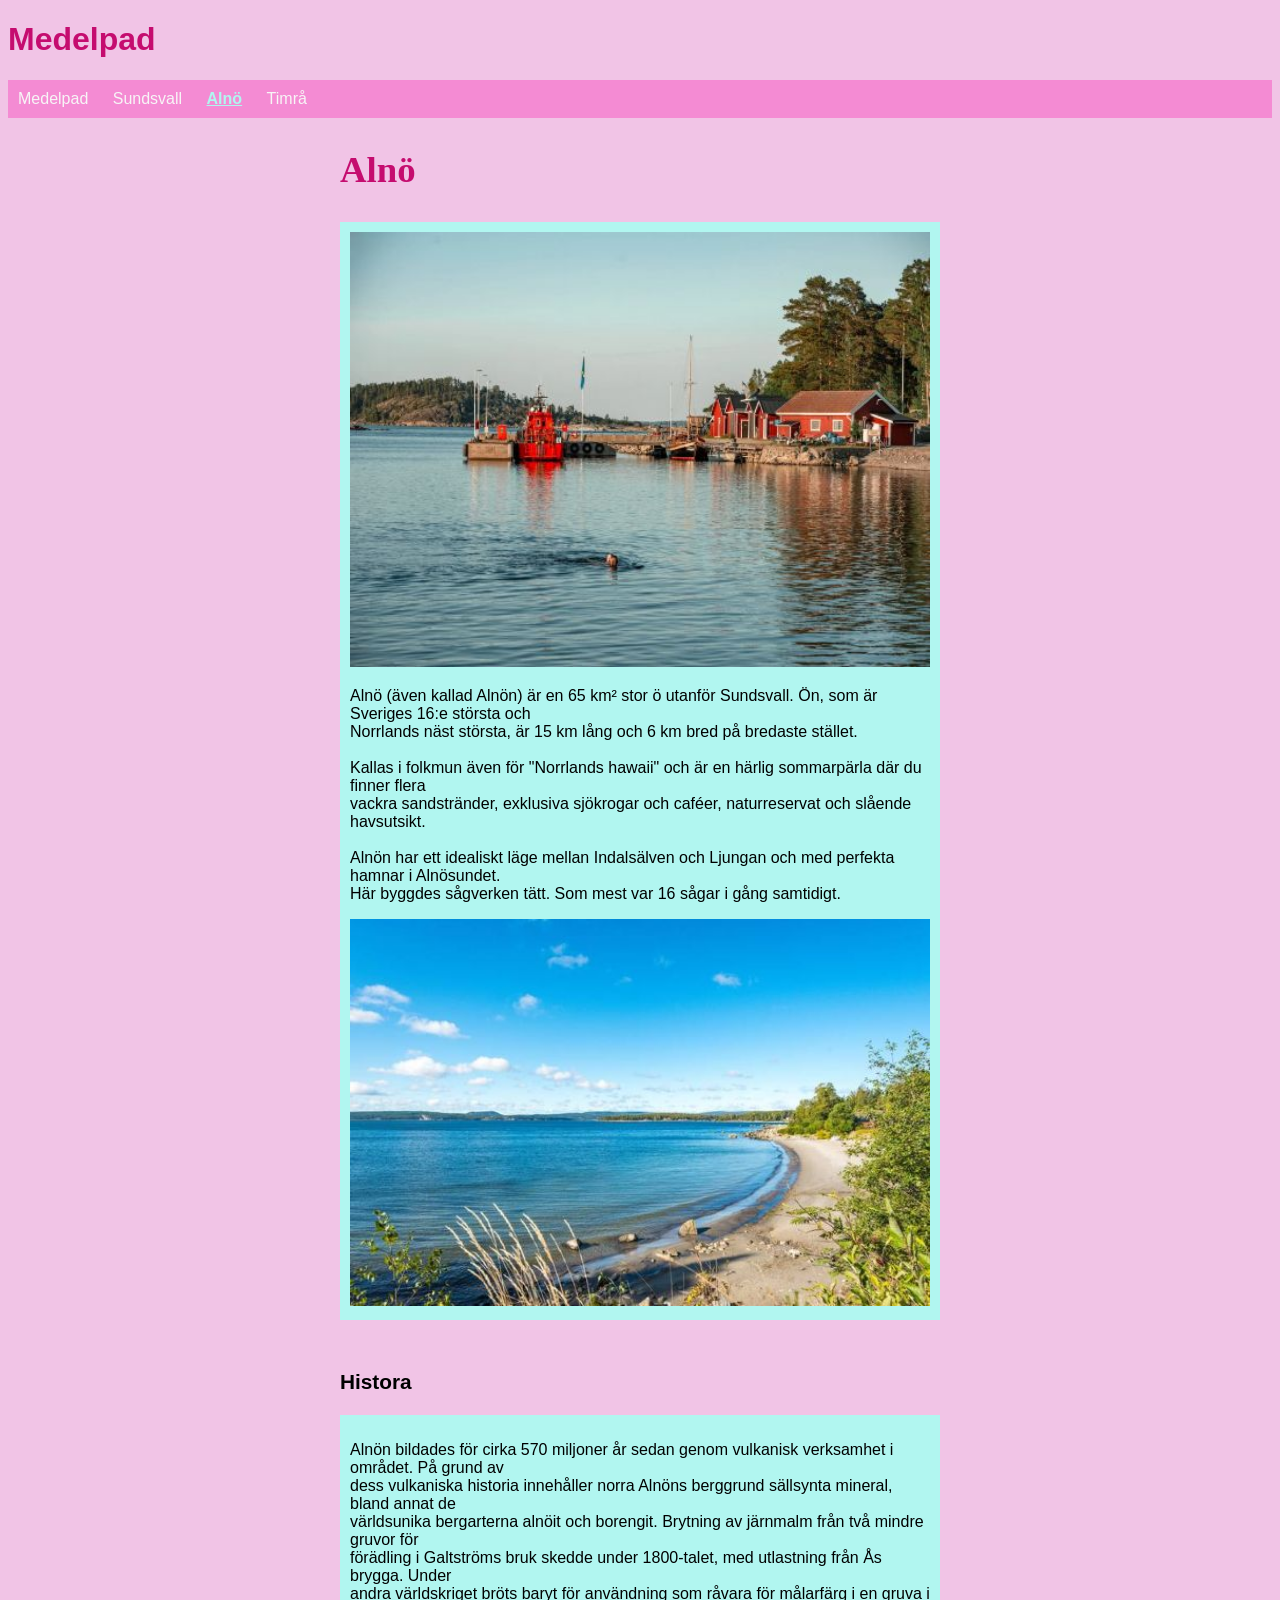
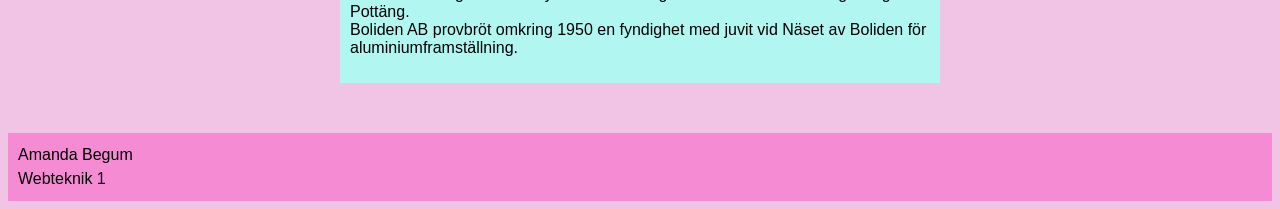
==== Alnö.html @ 6d966c52 "first commit" ====
<!DOCTYPE html>
<html lang="sv">

<head>
    <meta charset="UTF-8">
    <meta name="viewport" content="width=device-width, initial-scale=1.0">
    <title>Medelpad</title>
    <link rel="stylesheet" href="style.css">
</head>

<body>
    <header>
        <h1>Medelpad</h1>
        <nav>
            <ul>
                <li><a href="index.html">Medelpad</a></li>
                <li><a href="Sundsvall.html">Sundsvall</a></li>
                <li><a href="Alnö.html" class="active">Alnö</a></li>
                <li><a href="Timrå.html">Timrå</a></li>
            </ul>
        </nav>
    </header>
    <main>
        <h2>Alnö</h2>

        <section>

            <img src="img/fiskeläge.jpg" alt="fiskeläge">

            <p>Alnö (även kallad Alnön) är en 65 km² stor ö utanför Sundsvall.
                Ön, som är Sveriges 16:e största och <br> Norrlands näst största, är 15 km lång
                och 6 km bred på bredaste stället. <br> <br>
                Kallas i folkmun även för "Norrlands hawaii" och är en härlig sommarpärla där du finner
                flera <br> vackra sandstränder, exklusiva sjökrogar och caféer, naturreservat och slående
                havsutsikt. <br> <br>

                Alnön har ett idealiskt läge mellan Indalsälven och Ljungan och med perfekta hamnar
                i Alnösundet. <br> Här byggdes sågverken tätt. Som mest var 16 sågar i gång samtidigt.</p>

                <img src="img/Strand.jpg" alt="Strand">

        </section>

        <h3>Histora</h3>

        <section>
            <p>Alnön bildades för cirka 570 miljoner år sedan genom vulkanisk verksamhet i området.
                På grund av<br> dess vulkaniska historia innehåller norra Alnöns berggrund sällsynta
                mineral, bland annat de<br> världsunika bergarterna alnöit och borengit. Brytning av
                järnmalm från två mindre gruvor för <br>förädling i Galtströms bruk skedde under
                1800-talet, med utlastning från Ås brygga. Under <br>andra världskriget bröts baryt
                för användning som råvara för målarfärg i en gruva i Pottäng.<br> Boliden AB
                provbröt omkring 1950 en fyndighet med juvit vid Näset av Boliden för
                aluminiumframställning.</p>
        </section>

    </main>
    <footer>
        <p>Amanda Begum</p>
        <p>Webteknik 1</p>
    </footer>

</body>

</html>
---- style.css ----
@charset "utf-8";
/* TYPOGRAFI */
html {
    font-family: Verdana, Geneva, Tahoma, sans-serif;
}

h1 {
    color: rgb(197, 12, 111);
}

h2 {
    color: rgb(197, 12, 111);
    font-size: 2.3rem;
    font-family:Cambria, Cochin, Georgia, Times, 'Times New Roman', serif;
}

h3 {
    font-size: 1.3rem;
}

h4 {
    font-size: 1.3rem;
}

h5 {
    font-size: 1.3rem;
}

h6 {
    font-size: 1.3rem;
}

/* ELEMENT */
body {
    background-color: rgb(241, 196, 230);
}

footer {
    background-color: rgb(244, 139, 211);
    padding: 10px;
}

footer p {
    margin: 0;
    line-height: 1.5em;
}

main {
     max-width: 600px;
    margin: 0 auto;
}

section {
    background-color: rgb(177, 246, 240);
    margin-bottom: 50px;
    padding: 10px;
}

section img {
    width: 100%;
}

#main-page {
    text-align: center;
}


/* NAVIGATION */
nav {
    background-color:rgb(244, 139, 211);
}

nav ul {
    list-style: none;
    padding: 10px;
}

nav li {
    display: inline;
    padding-right: 20px;
}

nav a.active {
    font-weight: bold;
    color: rgb(177, 246, 240);
    text-decoration: underline;
}

section a.active {
    color:rgb(240, 14, 135);
}

/* LÄNKAR */
a {
    color: rgb(247, 245, 246);
    text-decoration: none ;
}

a:hover {
    text-decoration: underline ;
}
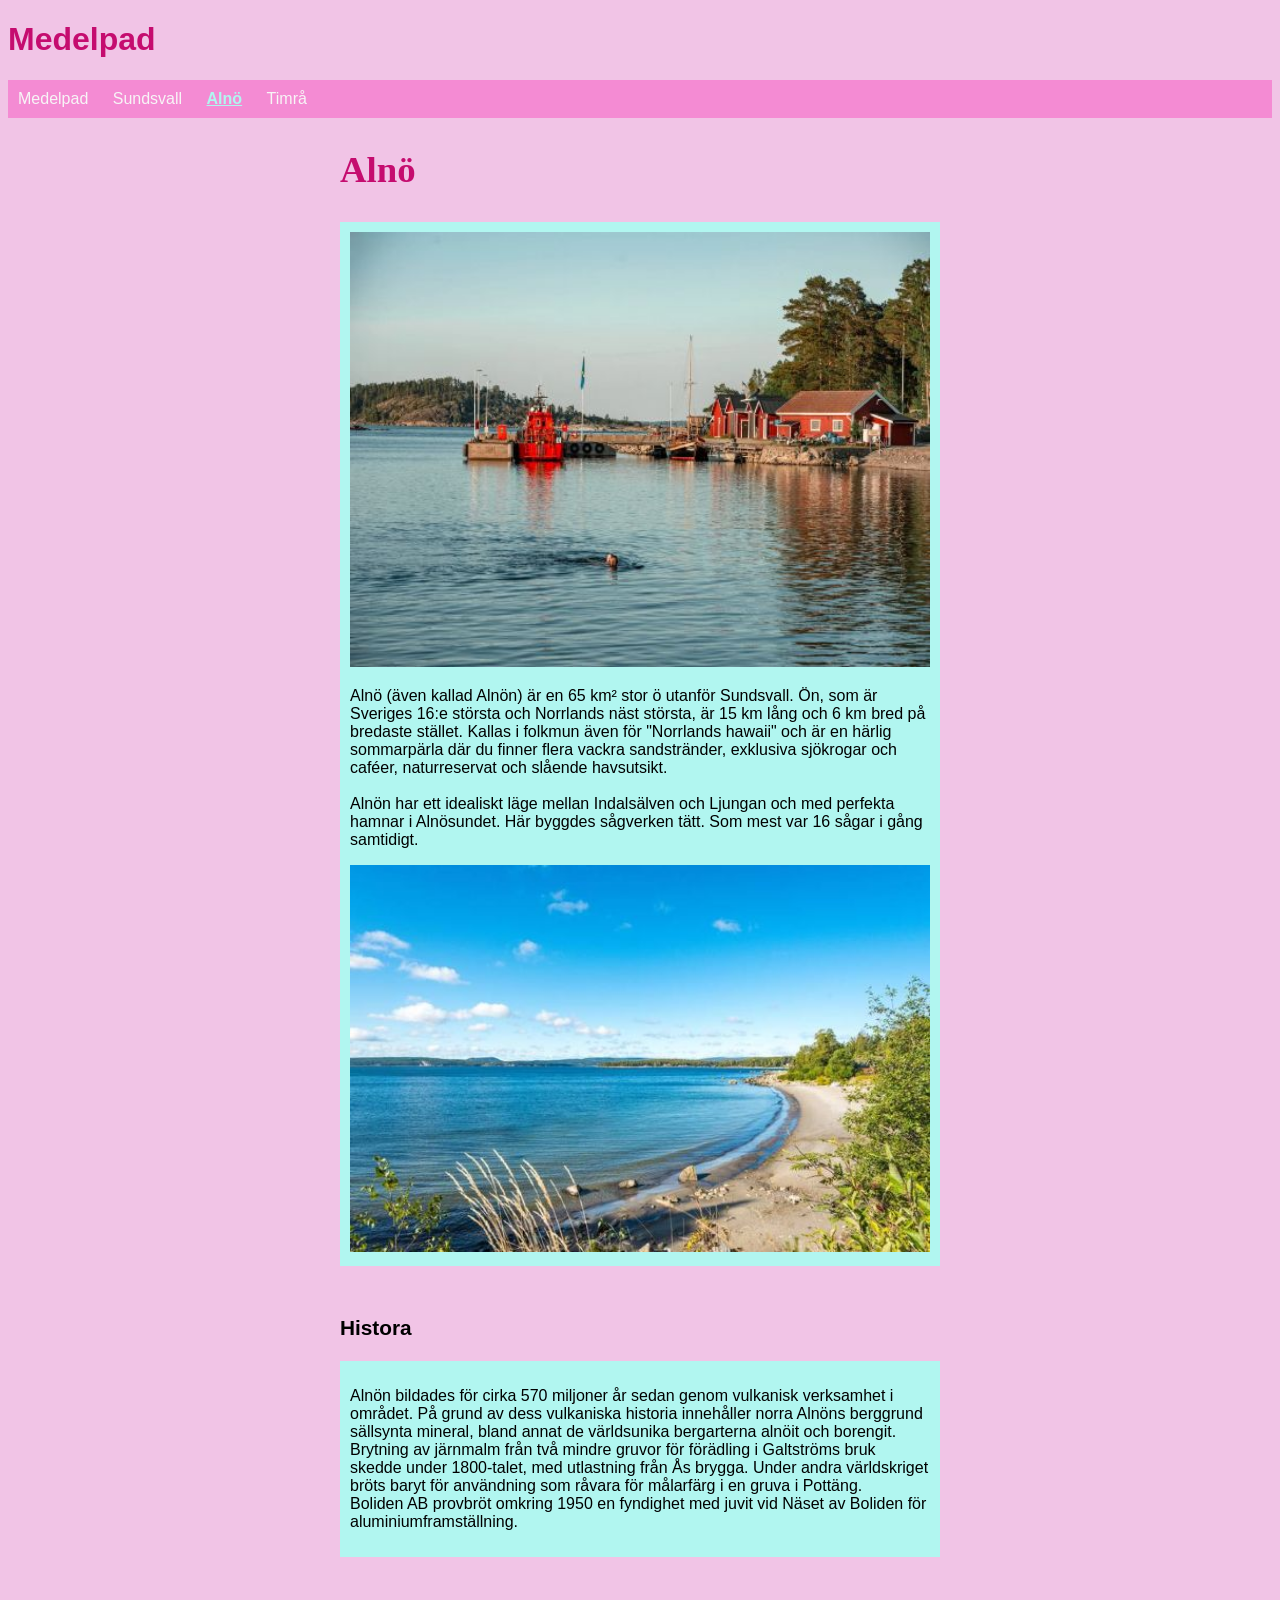
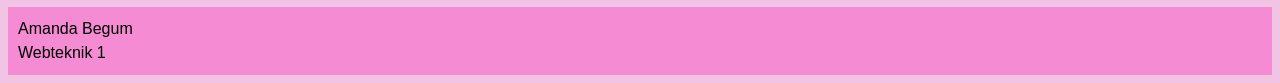
==== commit a9f6cbce: "Update text-align for main page paragraph" ====
--- a/Alnö.html
+++ b/Alnö.html
@@ -28,14 +28,14 @@
             <img src="img/fiskeläge.jpg" alt="fiskeläge">
 
             <p>Alnö (även kallad Alnön) är en 65 km² stor ö utanför Sundsvall.
-                Ön, som är Sveriges 16:e största och <br> Norrlands näst största, är 15 km lång
-                och 6 km bred på bredaste stället. <br> <br>
+                Ön, som är Sveriges 16:e största och Norrlands näst största, är 15 km lång
+                och 6 km bred på bredaste stället.
                 Kallas i folkmun även för "Norrlands hawaii" och är en härlig sommarpärla där du finner
-                flera <br> vackra sandstränder, exklusiva sjökrogar och caféer, naturreservat och slående
+                flera vackra sandstränder, exklusiva sjökrogar och caféer, naturreservat och slående
                 havsutsikt. <br> <br>
 
                 Alnön har ett idealiskt läge mellan Indalsälven och Ljungan och med perfekta hamnar
-                i Alnösundet. <br> Här byggdes sågverken tätt. Som mest var 16 sågar i gång samtidigt.</p>
+                i Alnösundet. Här byggdes sågverken tätt. Som mest var 16 sågar i gång samtidigt.</p>
 
                 <img src="img/Strand.jpg" alt="Strand">
 
@@ -45,10 +45,10 @@
 
         <section>
             <p>Alnön bildades för cirka 570 miljoner år sedan genom vulkanisk verksamhet i området.
-                På grund av<br> dess vulkaniska historia innehåller norra Alnöns berggrund sällsynta
-                mineral, bland annat de<br> världsunika bergarterna alnöit och borengit. Brytning av
-                järnmalm från två mindre gruvor för <br>förädling i Galtströms bruk skedde under
-                1800-talet, med utlastning från Ås brygga. Under <br>andra världskriget bröts baryt
+                På grund av dess vulkaniska historia innehåller norra Alnöns berggrund sällsynta
+                mineral, bland annat de världsunika bergarterna alnöit och borengit.<br>Brytning av
+                järnmalm från två mindre gruvor för förädling i Galtströms bruk skedde under
+                1800-talet, med utlastning från Ås brygga. Under andra världskriget bröts baryt
                 för användning som råvara för målarfärg i en gruva i Pottäng.<br> Boliden AB
                 provbröt omkring 1950 en fyndighet med juvit vid Näset av Boliden för
                 aluminiumframställning.</p>
--- a/style.css
+++ b/style.css
@@ -60,7 +60,7 @@
     width: 100%;
 }
 
-#main-page {
+#main-page h2 {
     text-align: center;
 }
 
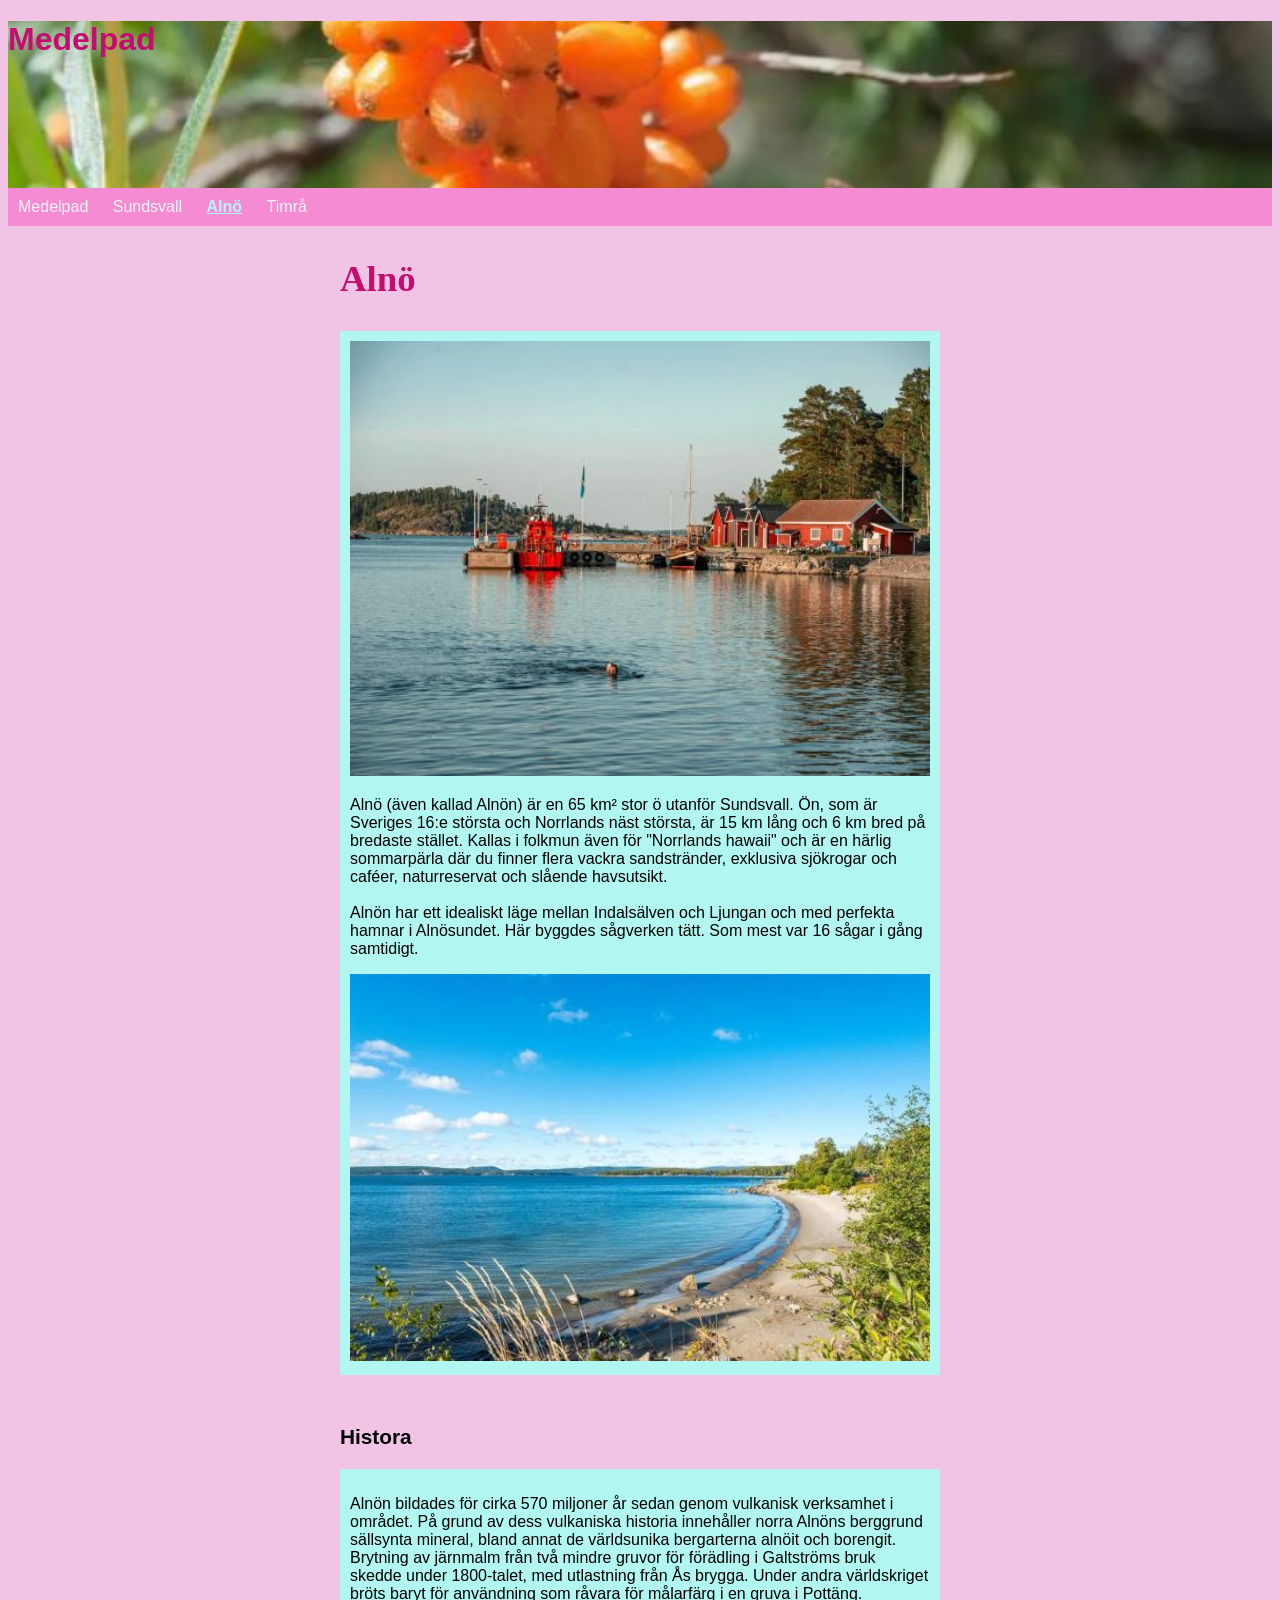
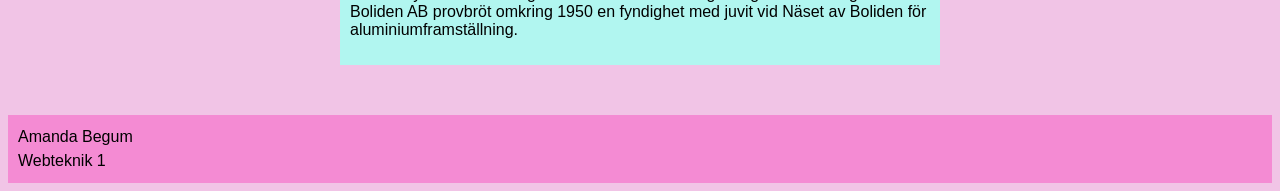
==== commit ef41bca9: "lagt till bakgrundsbild och extern länk" ====
--- a/Alnö.html
+++ b/Alnö.html
@@ -4,7 +4,7 @@
 <head>
     <meta charset="UTF-8">
     <meta name="viewport" content="width=device-width, initial-scale=1.0">
-    <title>Medelpad</title>
+    <title>Alnö</title>
     <link rel="stylesheet" href="style.css">
 </head>
 
--- a/style.css
+++ b/style.css
@@ -31,9 +31,16 @@
 }
 
 /* ELEMENT */
-body {
-    background-color: rgb(241, 196, 230);
-}
+ body { 
+     background-color: rgb(241, 196, 230); 
+} 
+
+ header {
+    background-image: url(img/havtorn.jpg);
+    background-size: cover;
+    background-position: center;
+    
+ } 
 
 footer {
     background-color: rgb(244, 139, 211);
@@ -68,6 +75,7 @@
 /* NAVIGATION */
 nav {
     background-color:rgb(244, 139, 211);
+    margin-top: 130px;
 }
 
 nav ul {
